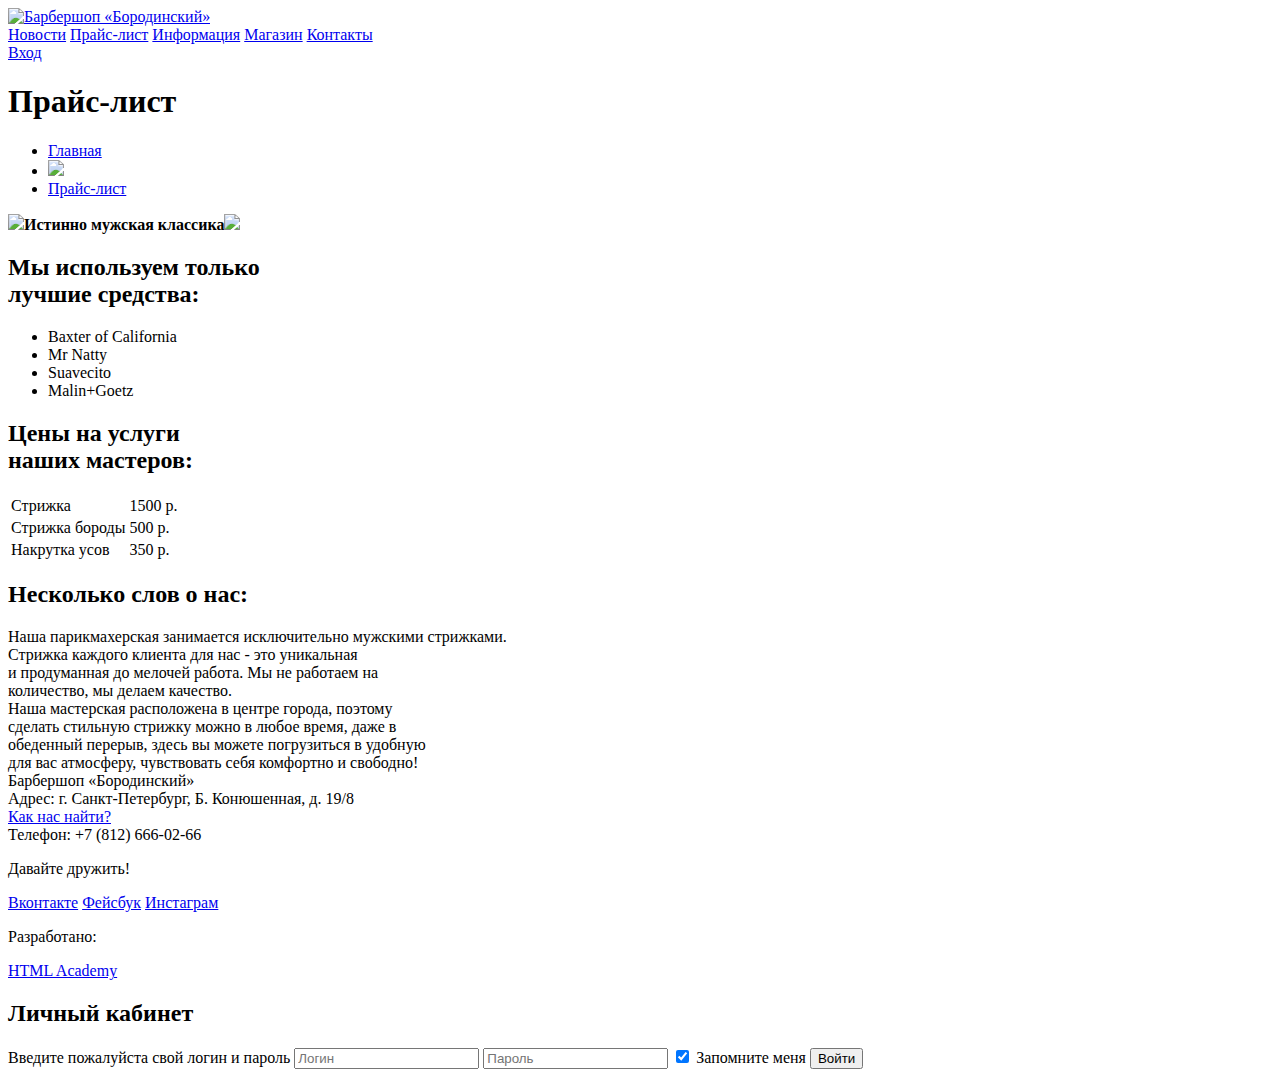
==== price.html @ 23a06b48 "Add files via upload" ====
<!DOCTYPE html>
<html lang="ru">
  <head>
    <meta charset="utf-8">
    <title>Прайс-лист</title>
    <link href="css/normalize.css" rel="stylesheet">
    <link href="fonts/PTSansWeb/fonts.css" rel="stylesheet">
    <link href="css/barbershop-price.css" rel="stylesheet">
  </head>
  <body class="price">
    <header class="header">
      <div class="layout-positioner">
        <a class="logo" href="#"><img src="img/logo.png" alt="Барбершоп «Бородинский»"></a>
        <nav class="main-navigation">
              <a href="#">Новости</a>
              <a href="#">Прайс-лист</a>
              <a href="#">Информация</a>
              <a href="#">Магазин</a>
              <a href="#">Контакты</a>
        </nav>
          <a class="login" href="#"><!--<img src="img/logo.png">--><span class="text-login">Вход</span></a>
      </div>
    </header>
    <main class="main">
      <div class="layout-positioner">
        <h1>Прайс-лист</h1>
        <nav class="other-navigation">
          <ul>
            <li>
              <a href="#">Главная</a>
            </li>
            <li>
              <img src="img/icon-onav.png">
            </li>
            <li>
              <a href="#">Прайс-лист</a>
            </li>
        </nav>
        <b><img src="img/line.png"><span>Истинно мужская классика</span><img src="img/line.png"></b>
        <div class="band">
          <section class="column">
            <h2>Мы используем только<br>
               лучшие средства:</h2>
            <ul>
              <li>Baxter of California</li>
              <li>Mr Natty</li>
              <li>Suavecito</li>
              <li>Malin+Goetz</li>
            </ul>
          </section>
          <section class="column">
            <h2>Цены на услуги<br>
               наших мастеров:</h2>
            <table>
              <tr><td>Стрижка</td><td>1500 р.</td></tr>
              <tr><td>Стрижка бороды</td><td>500 р.</td></tr>
              <tr><td>Накрутка усов</td><td>350 р.</td></tr>
            </table>
          </section>
        </div>
        <div class="band">
          <h2>Несколько слов о нас:</h2>
          <div class="column-container">
            <div class="column">
              Наша парикмахерская занимается исключительно мужскими стрижками.<br> Стрижка каждого клиента для нас - это уникальная<br> и продуманная до мелочей работа. Мы не работаем на<br> количество, мы делаем качество.
            </div>
            <div class="column">
              Наша мастерская расположена в центре города, поэтому<br> сделать стильную стрижку можно в любое время, даже в<br> обеденный перерыв, здесь вы можете погрузиться в удобную<br> для вас атмосферу, чувствовать себя комфортно и свободно!
            </div>
          </div>
        </section>
      </div>
      </main>
      <footer class="footer">
        <div class="layout-positioner">
          <section class="footer-contacts">
            Барбершоп «Бородинский»<br>
            Адрес: г. Санкт-Петербург, Б. Конюшенная, д. 19/8<br>
            <a href="#">Как нас найти?</a><br>
            Телефон: +7 (812) 666-02-66
          </section>
          <section class="footer-social">
            <p>Давайте дружить!</p>
            <a class="social-btn social-btn-vk" href="#">Вконтакте</a>
            <a class="social-btn social-btn-fb" href="#">Фейсбук</a>
            <a class="social-btn social-btn-inst" href="#">Инстаграм</a>
          </section>
          <section class="footer-copyright">
            <p>Разработано:</p>
            <a class="btn" href="https://htmlacademy.ru">HTML Academy</a>
          </section>
        </div>
    </footer>
    <form class="log-in-form" action="https://echo.htmlacademy.ru" method="post">
      <h2>Личный кабинет</h2>
      <label>Введите пожалуйста свой логин и пароль
        <input type="text" name="login" value="" placeholder="Логин">
      </label>
      <input type="password" name="password" value="" placeholder="Пароль">
      <label>
        <input type="checkbox" name="save" checked>
        Запомните меня
      </label>
      <button class="btn" type="submit">Войти</button>
    </form>
  </body>
</html>
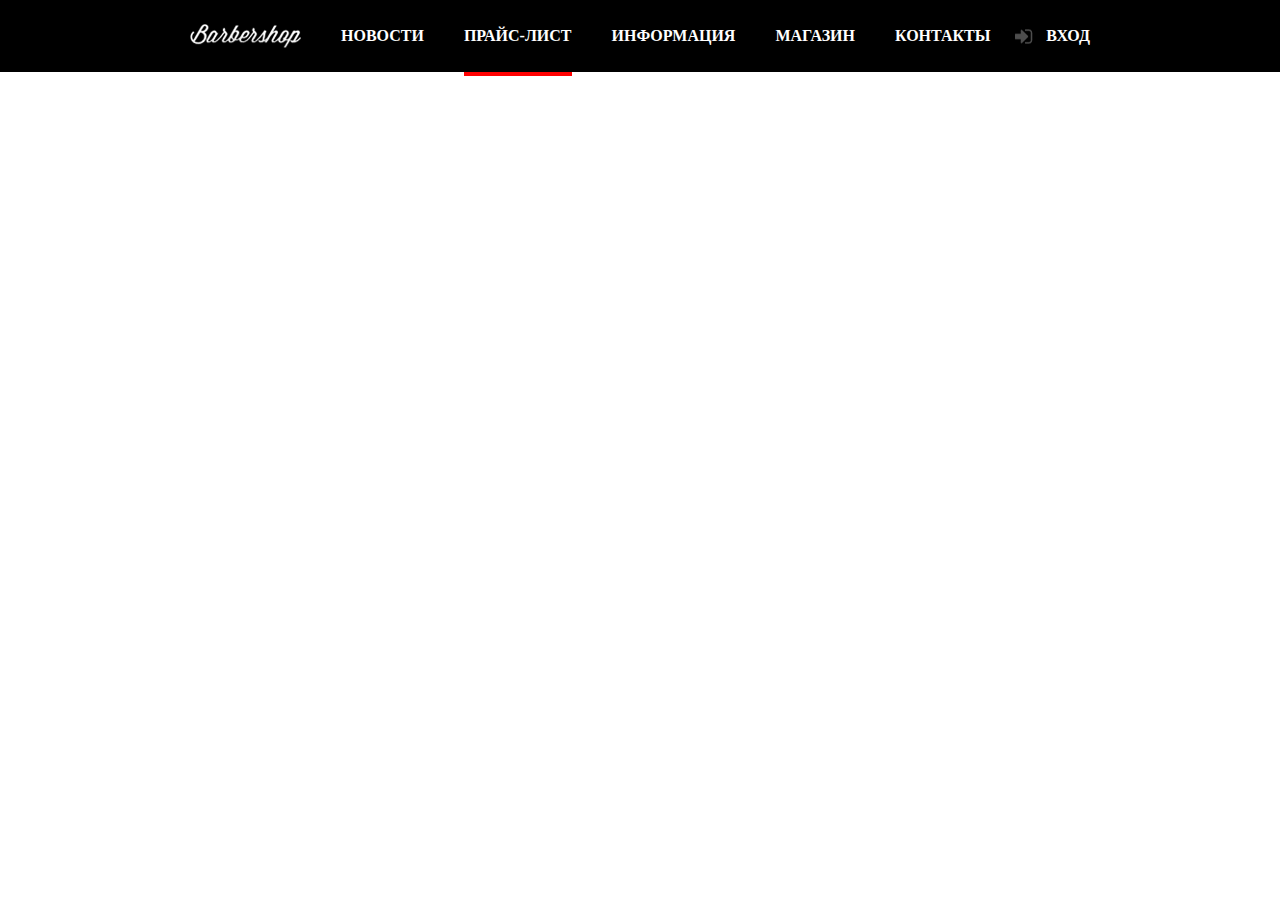
==== commit 4d22c4a2: "add files" ====
--- a/price.html
+++ b/price.html
@@ -1,97 +1,104 @@
 <!DOCTYPE html>
 <html lang="ru">
-  <head>
-    <meta charset="utf-8">
-    <title>Прайс-лист</title>
-    <link href="css/normalize.css" rel="stylesheet">
-    <link href="fonts/PTSansWeb/fonts.css" rel="stylesheet">
-    <link href="css/barbershop-price.css" rel="stylesheet">
-  </head>
-  <body class="price">
-    <header class="header">
-      <div class="layout-positioner">
-        <a class="logo" href="#"><img src="img/logo.png" alt="Барбершоп «Бородинский»"></a>
-        <nav class="main-navigation">
-              <a href="#">Новости</a>
-              <a href="#">Прайс-лист</a>
-              <a href="#">Информация</a>
-              <a href="#">Магазин</a>
-              <a href="#">Контакты</a>
-        </nav>
-          <a class="login" href="#"><!--<img src="img/logo.png">--><span class="text-login">Вход</span></a>
+<head>
+  <meta charset="utf-8">
+  <title>Прайс-лист</title>
+  <link href="css/normalize.css" rel="stylesheet">
+  <link href="fonts/PTSansWeb/fonts.css" rel="stylesheet">
+  <link href="css/price.css" rel="stylesheet">
+</head>
+<body class="price">
+  <header class="header">
+    <div class="layout-positioner clearfix">
+      <div class="table-positioner">
+        <a class="logo" href="#">
+          <img width="111" height="24" src="img/logo.png" alt="Барбершоп «Бородинский»">
+        </a>
       </div>
-    </header>
-    <main class="main">
-      <div class="layout-positioner">
-        <h1>Прайс-лист</h1>
-        <nav class="other-navigation">
-          <ul>
-            <li>
-              <a href="#">Главная</a>
-            </li>
-            <li>
-              <img src="img/icon-onav.png">
-            </li>
-            <li>
-              <a href="#">Прайс-лист</a>
-            </li>
-        </nav>
-        <b><img src="img/line.png"><span>Истинно мужская классика</span><img src="img/line.png"></b>
-        <div class="band">
-          <section class="column">
-            <h2>Мы используем только<br>
-               лучшие средства:</h2>
-            <ul>
-              <li>Baxter of California</li>
-              <li>Mr Natty</li>
-              <li>Suavecito</li>
-              <li>Malin+Goetz</li>
-            </ul>
-          </section>
-          <section class="column">
-            <h2>Цены на услуги<br>
-               наших мастеров:</h2>
-            <table>
-              <tr><td>Стрижка</td><td>1500 р.</td></tr>
-              <tr><td>Стрижка бороды</td><td>500 р.</td></tr>
-              <tr><td>Накрутка усов</td><td>350 р.</td></tr>
-            </table>
-          </section>
+      <nav class="main-navigation">
+        <a href="#">Новости</a>
+        <a href="#">Прайс-лист</a>
+        <a href="#">Информация</a>
+        <a href="#">Магазин</a>
+        <a href="#">Контакты</a>
+      </nav>
+      <a class="login" href="#">
+        <img src="img/icon-login.png"><span class="text">Вход</span>
+      </a>
+    </div>
+  </header>
+<!--  <main class="main">
+  <div class="layout-positioner">
+    <h1>Прайс-лист</h1>
+    <nav class="other-navigation">
+      <ul>
+        <li>
+          <a href="#">Главная</a>
+        </li>
+        <li>
+          <img src="img/icon-onav.png">
+        </li>
+        <li>
+          <a href="#">Прайс-лист</a>
+        </li>
+    </nav>
+    <b><img src="img/line.png"><span>Истинно мужская классика</span><img src="img/line.png"></b>
+    <div class="band">
+      <section class="column">
+        <h2>Мы используем только<br>
+           лучшие средства:</h2>
+        <ul>
+          <li>Baxter of California</li>
+          <li>Mr Natty</li>
+          <li>Suavecito</li>
+          <li>Malin+Goetz</li>
+        </ul>
+      </section>
+      <section class="column">
+        <h2>Цены на услуги<br>
+           наших мастеров:</h2>
+        <table>
+          <tr><td>Стрижка</td><td>1500 р.</td></tr>
+          <tr><td>Стрижка бороды</td><td>500 р.</td></tr>
+          <tr><td>Накрутка усов</td><td>350 р.</td></tr>
+        </table>
+      </section>
+    </div>
+    <div class="band">
+      <h2>Несколько слов о нас:</h2>
+      <div class="column-container">
+        <div class="column">
+          Наша парикмахерская занимается исключительно мужскими стрижками.<br> Стрижка каждого клиента для нас - это уникальная<br> и продуманная до мелочей работа. Мы не работаем на<br> количество, мы делаем качество.
         </div>
-        <div class="band">
-          <h2>Несколько слов о нас:</h2>
-          <div class="column-container">
-            <div class="column">
-              Наша парикмахерская занимается исключительно мужскими стрижками.<br> Стрижка каждого клиента для нас - это уникальная<br> и продуманная до мелочей работа. Мы не работаем на<br> количество, мы делаем качество.
-            </div>
-            <div class="column">
-              Наша мастерская расположена в центре города, поэтому<br> сделать стильную стрижку можно в любое время, даже в<br> обеденный перерыв, здесь вы можете погрузиться в удобную<br> для вас атмосферу, чувствовать себя комфортно и свободно!
-            </div>
-          </div>
-        </section>
+        <div class="column">
+          Наша мастерская расположена в центре города, поэтому<br> сделать стильную стрижку можно в любое время, даже в<br> обеденный перерыв, здесь вы можете погрузиться в удобную<br> для вас атмосферу, чувствовать себя комфортно и свободно!
+        </div>
       </div>
-      </main>
-      <footer class="footer">
-        <div class="layout-positioner">
-          <section class="footer-contacts">
-            Барбершоп «Бородинский»<br>
-            Адрес: г. Санкт-Петербург, Б. Конюшенная, д. 19/8<br>
-            <a href="#">Как нас найти?</a><br>
-            Телефон: +7 (812) 666-02-66
-          </section>
-          <section class="footer-social">
-            <p>Давайте дружить!</p>
-            <a class="social-btn social-btn-vk" href="#">Вконтакте</a>
-            <a class="social-btn social-btn-fb" href="#">Фейсбук</a>
-            <a class="social-btn social-btn-inst" href="#">Инстаграм</a>
-          </section>
-          <section class="footer-copyright">
-            <p>Разработано:</p>
-            <a class="btn" href="https://htmlacademy.ru">HTML Academy</a>
-          </section>
-        </div>
-    </footer>
-    <form class="log-in-form" action="https://echo.htmlacademy.ru" method="post">
+    </section>
+  </div>
+</div>
+  </main>
+<footer class="footer">
+  <div class="layout-positioner">
+    <section class="footer-contacts">
+      Барбершоп «Бородинский»<br>
+      Адрес: г. Санкт-Петербург, Б. Конюшенная, д. 19/8<br>
+      <a href="#">Как нас найти?</a><br>
+      Телефон: +7 (812) 666-02-66
+    </section>
+    <section class="footer-social">
+      <p>Давайте дружить!</p>
+      <a class="social-btn social-btn-vk" href="#">Вконтакте</a>
+      <a class="social-btn social-btn-fb" href="#">Фейсбук</a>
+      <a class="social-btn social-btn-inst" href="#">Инстаграм</a>
+    </section>
+    <section class="footer-copyright">
+      <p>Разработано:</p>
+      <a class="btn" href="https://htmlacademy.ru">HTML Academy</a>
+    </section>
+  </div>
+</footer>
+  <form class="log-in-form" action="https://echo.htmlacademy.ru" method="post">
       <h2>Личный кабинет</h2>
       <label>Введите пожалуйста свой логин и пароль
         <input type="text" name="login" value="" placeholder="Логин">
@@ -102,6 +109,6 @@
         Запомните меня
       </label>
       <button class="btn" type="submit">Войти</button>
-    </form>
+    </form> -->
   </body>
 </html>
--- a/css/price.css
+++ b/css/price.css
@@ -0,0 +1,171 @@
+.clearfix {
+  content: "";
+  display: table;
+  clear: both;
+}
+
+body {
+  margin: 0;
+  padding: 0;
+  font-family: 'PT Sans Narrow';
+  text-transform: uppercase;
+  font-weight: bold;
+  font-size: 14px;
+}
+
+.btn {
+  display: block;
+  padding: 20px 15px;
+  color: white;
+  border: 1px dashed white;
+}
+
+.layout-positioner {
+  width: 940px;
+  margin: 0 auto;
+}
+
+/*--HEADER--*/
+.header {
+  background-color: black;
+  color: white;
+}
+
+.header a {
+  text-decoration: none;
+  color: inherit;
+}
+
+.table-positioner {
+  display: table;
+  float: left;
+  margin: 0 20px;
+}
+
+.logo {
+  display: table-cell;
+  vertical-align: middle;
+  height: 72px;
+}
+
+.logo img {
+  display: block;
+}
+
+.logo:hover {
+  background: #242424;
+}
+
+.main-navigation {
+  float: left;
+  font-size: 0;
+  height: 72px;
+  line-height: 72px;
+}
+
+.main-navigation a {
+  display: inline-block;
+  font-size: 16px;
+  margin: 0 20px;
+}
+
+.main-navigation a:nth-child(2) {
+  border-bottom: 4px solid red;
+}
+
+.main-navigation a:hover {
+	background: #242424;
+}
+
+.login {
+  float: right;
+  font-size: 0;
+  margin-right: 20px;
+  line-height: 72px;
+
+}
+
+.login img {
+  margin-right: 13px;
+  vertical-align: middle;
+}
+
+.login span {
+  display: inline-block;
+  font-size: 16px;
+  vertical-align: middle;
+}
+
+.login:hover {
+  background: #242424;
+}
+
+
+/*--/HEADER--*/
+
+/*--MAIN--*/
+
+.main {
+  background-image: url("../img/background-img.png");
+  padding-top: 60px;
+}
+
+.other-navigation ul {
+  padding: 0;
+  margin: 0;
+  list-style: none;
+}
+
+.other-navigation li {
+  display: inline-block;
+  margin-right: 10px;
+  font-size: 14px;
+}
+
+.main b {
+  display: block;
+  font-size: 46px;
+  margin-top: 40px;
+  margin-bottom: 50px;
+}
+
+.main b img,
+.main b span {
+  display: inline-block;
+  vertical-align: middle;
+  margin-right: 25px;
+}
+
+.main b img:last-child {
+  margin-right: 0;
+}
+
+.main .column {
+  width: 470px;
+  float: left;
+}
+
+.main .column ul {
+  list-style-image: url("../img/icon-onav.png");
+  list-style-position: inside;
+  padding: 0;
+}
+
+.main .column ul li {
+  margin-bottom: 20px;
+}
+
+.main table {
+  border-collapse: collapse;
+  border: 2px solid black;
+}
+
+.main table td {
+  padding: 10px;
+  width: 200px;
+  border: 2px solid black;
+}
+
+.main table td:last-child {
+  text-align: center;
+}
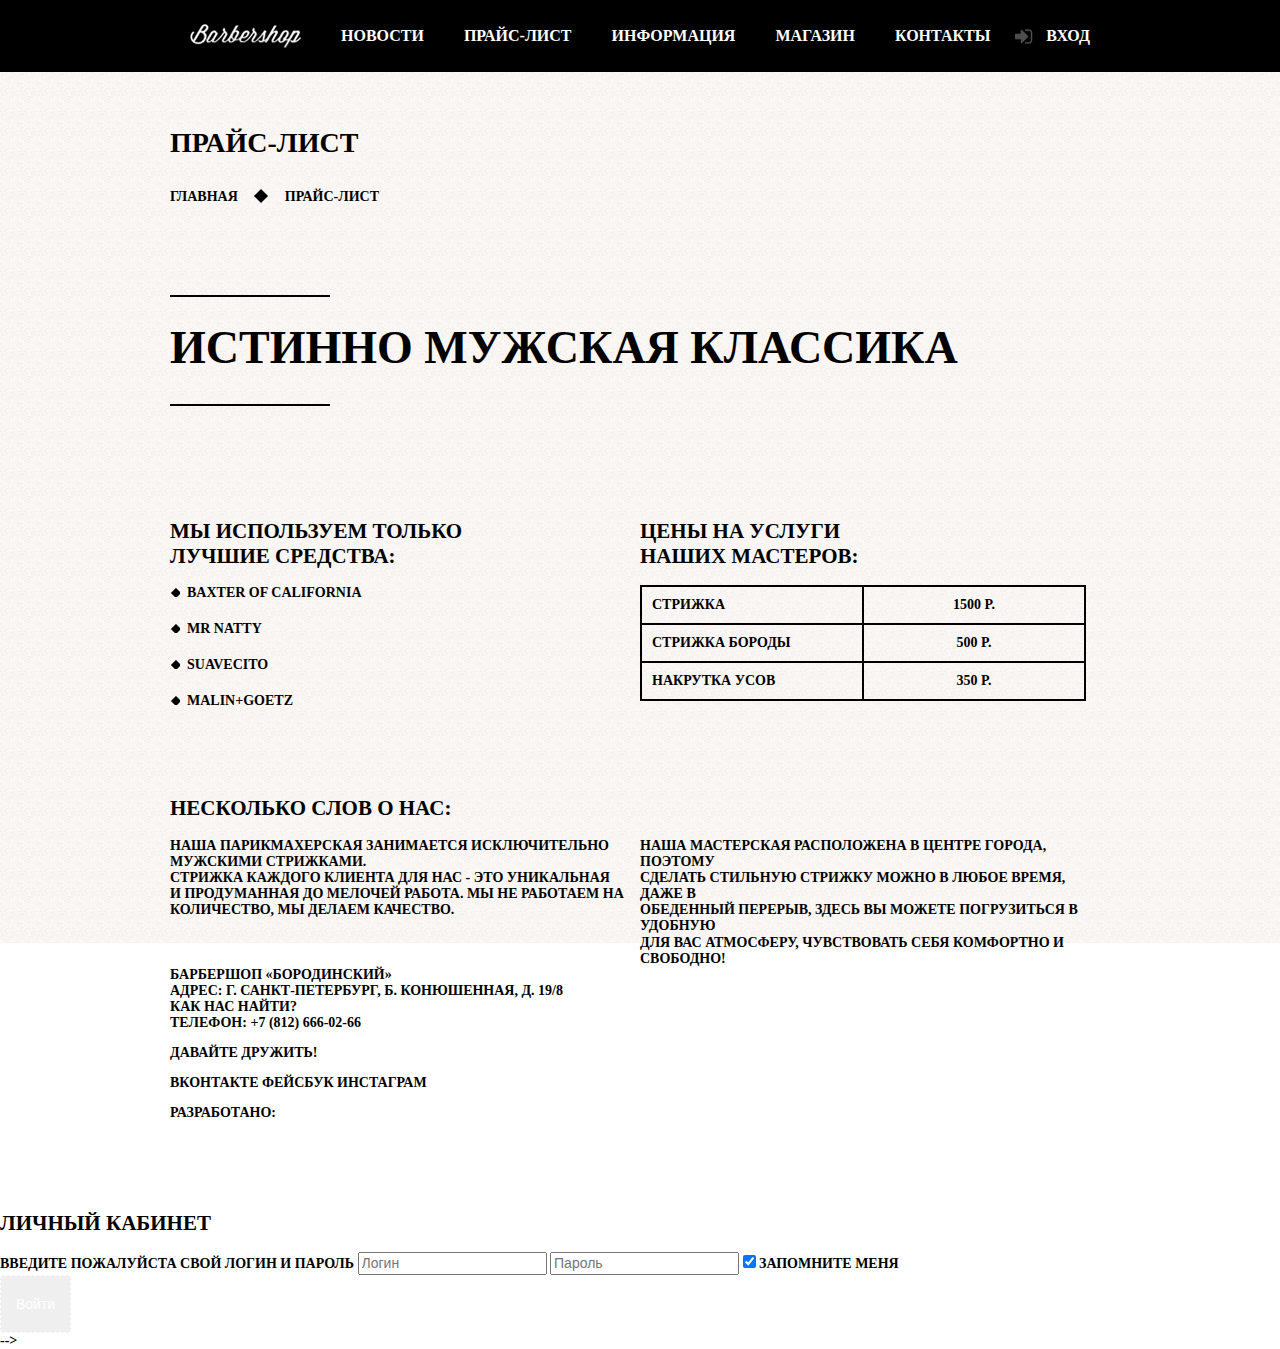
==== commit 7ae7821c: "add img" ====
--- a/price.html
+++ b/price.html
@@ -8,42 +8,35 @@
   <link href="css/price.css" rel="stylesheet">
 </head>
 <body class="price">
-  <header class="header">
-    <div class="layout-positioner clearfix">
-      <div class="table-positioner">
-        <a class="logo" href="#">
-          <img width="111" height="24" src="img/logo.png" alt="Барбершоп «Бородинский»">
-        </a>
-      </div>
-      <nav class="main-navigation">
-        <a href="#">Новости</a>
-        <a href="#">Прайс-лист</a>
-        <a href="#">Информация</a>
-        <a href="#">Магазин</a>
-        <a href="#">Контакты</a>
-      </nav>
-      <a class="login" href="#">
-        <img src="img/icon-login.png"><span class="text">Вход</span>
+<header class="header">
+  <div class="layout-positioner clearfix">
+    <div class="table-positioner">
+      <a class="logo" href="#">
+        <img width="111" height="24" src="img/logo.png" alt="Барбершоп «Бородинский»">
       </a>
     </div>
-  </header>
-<!--  <main class="main">
+    <nav class="main-navigation">
+      <a href="#">Новости</a>
+      <a href="#">Прайс-лист</a>
+      <a href="#">Информация</a>
+      <a href="#">Магазин</a>
+      <a href="#">Контакты</a>
+    </nav>
+    <a class="login" href="#">
+      <img src="img/icon-login.png"><span class="text">Вход</span>
+    </a>
+  </div>
+</header>
+<main class="main">
   <div class="layout-positioner">
     <h1>Прайс-лист</h1>
-    <nav class="other-navigation">
-      <ul>
-        <li>
-          <a href="#">Главная</a>
-        </li>
-        <li>
-          <img src="img/icon-onav.png">
-        </li>
-        <li>
-          <a href="#">Прайс-лист</a>
-        </li>
+    <nav class="breadcrumbs">
+      <a href="#">Главная</a>
+      <div class="separator"></div>
+      <a href="#">Прайс-лист</a>
     </nav>
-    <b><img src="img/line.png"><span>Истинно мужская классика</span><img src="img/line.png"></b>
-    <div class="band">
+    <b><img src="img/blackline.png"><span>Истинно мужская классика</span><img src="img/blackline.png"></b>
+    <div class="band clearfix">
       <section class="column">
         <h2>Мы используем только<br>
            лучшие средства:</h2>
@@ -77,7 +70,7 @@
     </section>
   </div>
 </div>
-  </main>
+</main>
 <footer class="footer">
   <div class="layout-positioner">
     <section class="footer-contacts">
--- a/css/price.css
+++ b/css/price.css
@@ -1,171 +1,188 @@
-.clearfix {
-  content: "";
-  display: table;
-  clear: both;
-}
-
-body {
-  margin: 0;
-  padding: 0;
-  font-family: 'PT Sans Narrow';
-  text-transform: uppercase;
-  font-weight: bold;
-  font-size: 14px;
-}
-
-.btn {
-  display: block;
-  padding: 20px 15px;
-  color: white;
-  border: 1px dashed white;
-}
-
-.layout-positioner {
-  width: 940px;
-  margin: 0 auto;
-}
-
-/*--HEADER--*/
-.header {
-  background-color: black;
-  color: white;
-}
-
-.header a {
-  text-decoration: none;
-  color: inherit;
-}
-
-.table-positioner {
-  display: table;
-  float: left;
-  margin: 0 20px;
-}
-
-.logo {
-  display: table-cell;
-  vertical-align: middle;
-  height: 72px;
-}
-
-.logo img {
-  display: block;
-}
-
-.logo:hover {
-  background: #242424;
-}
-
-.main-navigation {
-  float: left;
-  font-size: 0;
-  height: 72px;
-  line-height: 72px;
-}
-
-.main-navigation a {
-  display: inline-block;
-  font-size: 16px;
-  margin: 0 20px;
-}
-
-.main-navigation a:nth-child(2) {
-  border-bottom: 4px solid red;
-}
-
-.main-navigation a:hover {
-	background: #242424;
-}
-
-.login {
-  float: right;
-  font-size: 0;
-  margin-right: 20px;
-  line-height: 72px;
-
-}
-
-.login img {
-  margin-right: 13px;
-  vertical-align: middle;
-}
-
-.login span {
-  display: inline-block;
-  font-size: 16px;
-  vertical-align: middle;
-}
-
-.login:hover {
-  background: #242424;
-}
-
-
-/*--/HEADER--*/
-
-/*--MAIN--*/
-
-.main {
-  background-image: url("../img/background-img.png");
-  padding-top: 60px;
-}
-
-.other-navigation ul {
-  padding: 0;
-  margin: 0;
-  list-style: none;
-}
-
-.other-navigation li {
-  display: inline-block;
-  margin-right: 10px;
-  font-size: 14px;
-}
-
-.main b {
-  display: block;
-  font-size: 46px;
-  margin-top: 40px;
-  margin-bottom: 50px;
-}
-
-.main b img,
-.main b span {
-  display: inline-block;
-  vertical-align: middle;
-  margin-right: 25px;
-}
-
-.main b img:last-child {
-  margin-right: 0;
-}
-
-.main .column {
-  width: 470px;
-  float: left;
-}
-
-.main .column ul {
-  list-style-image: url("../img/icon-onav.png");
-  list-style-position: inside;
-  padding: 0;
-}
-
-.main .column ul li {
-  margin-bottom: 20px;
-}
-
-.main table {
-  border-collapse: collapse;
-  border: 2px solid black;
-}
-
-.main table td {
-  padding: 10px;
-  width: 200px;
-  border: 2px solid black;
-}
-
-.main table td:last-child {
-  text-align: center;
-}
+/*--COMMON--*/
+.clearfix {
+  content: "";
+  display: table;
+  clear: both;
+}
+
+.btn {
+  display: block;
+  padding: 20px 15px;
+  color: white;
+  border: 1px dashed white;
+}
+
+a {
+  text-decoration: none;
+  color: inherit;
+}
+/*--/COMMON--*/
+
+body {
+  margin: 0;
+  padding: 0;
+  font-family: 'PT Sans Narrow';
+  text-transform: uppercase;
+  font-weight: bold;
+  font-size: 14px;
+}
+
+.layout-positioner {
+  width: 940px;
+  margin: 0 auto;
+}
+
+/*--HEADER--*/
+.header {
+  background-color: black;
+  color: white;
+}
+
+.header a {
+  text-decoration: none;
+  color: inherit;
+}
+
+.table-positioner {
+  display: table;
+  float: left;
+  margin: 0 20px;
+}
+
+.logo {
+  display: table-cell;
+  vertical-align: middle;
+  height: 72px;
+}
+
+.logo img {
+  display: block;
+}
+
+.logo:hover {
+  background: #242424;
+}
+
+.main-navigation {
+  float: left;
+  font-size: 0;
+  height: 72px;
+  line-height: 72px;
+}
+
+.main-navigation a {
+  display: inline-block;
+  font-size: 16px;
+  margin: 0 20px;
+}
+
+.main-navigation a:hover {
+	background: #242424;
+}
+
+.login {
+  float: right;
+  font-size: 0;
+  margin-right: 20px;
+  line-height: 72px;
+}
+
+.login img {
+  margin-right: 13px;
+  vertical-align: middle;
+}
+
+.login span {
+  display: inline-block;
+  font-size: 16px;
+  vertical-align: middle;
+}
+
+.login:hover {
+  background: #242424;
+}
+/*--/HEADER--*/
+
+/*--MAIN--*/
+
+.main {
+  background-image: url("../img/bg-main.png");
+  padding: 55px 0;
+}
+
+.main h1 {
+  padding: 0;
+  margin: 0;
+  margin-bottom: 30px;
+}
+
+.breadcrumbs {
+  margin-bottom: 60px;
+}
+.breadcrumbs a,
+.breadcrumbs div {
+  display: inline-block;
+  margin-right: 15px;
+}
+
+.breadcrumbs .separator {
+  content: "";
+  width: 10px;
+  height: 10px;
+  background-color: #000000;
+  transform: rotate(45deg);
+}
+
+
+
+.main b {
+  display: block;
+  font-size: 46px;
+  margin-bottom: 74px;
+}
+
+.main b img,
+.main b span {
+  display: inline-block;
+  vertical-align: middle;
+  margin-right: 25px;
+}
+
+.main b img:last-child {
+  margin-right: 0;
+}
+
+.main .band {
+  margin-bottom: 67px;
+  /*border: 1px solid red;*/
+}
+
+.main .column {
+  width: 470px;
+  float: left;
+}
+
+.main .column ul {
+  list-style-image: url("../img/icon-onav.png");
+  list-style-position: inside;
+  padding: 0;
+}
+
+.main .column ul li {
+  margin-bottom: 20px;
+}
+
+.main table {
+  border-collapse: collapse;
+  border: 2px solid black;
+}
+
+.main table td {
+  padding: 10px;
+  width: 200px;
+  border: 2px solid black;
+}
+
+.main table td:last-child {
+  text-align: center;
+}
